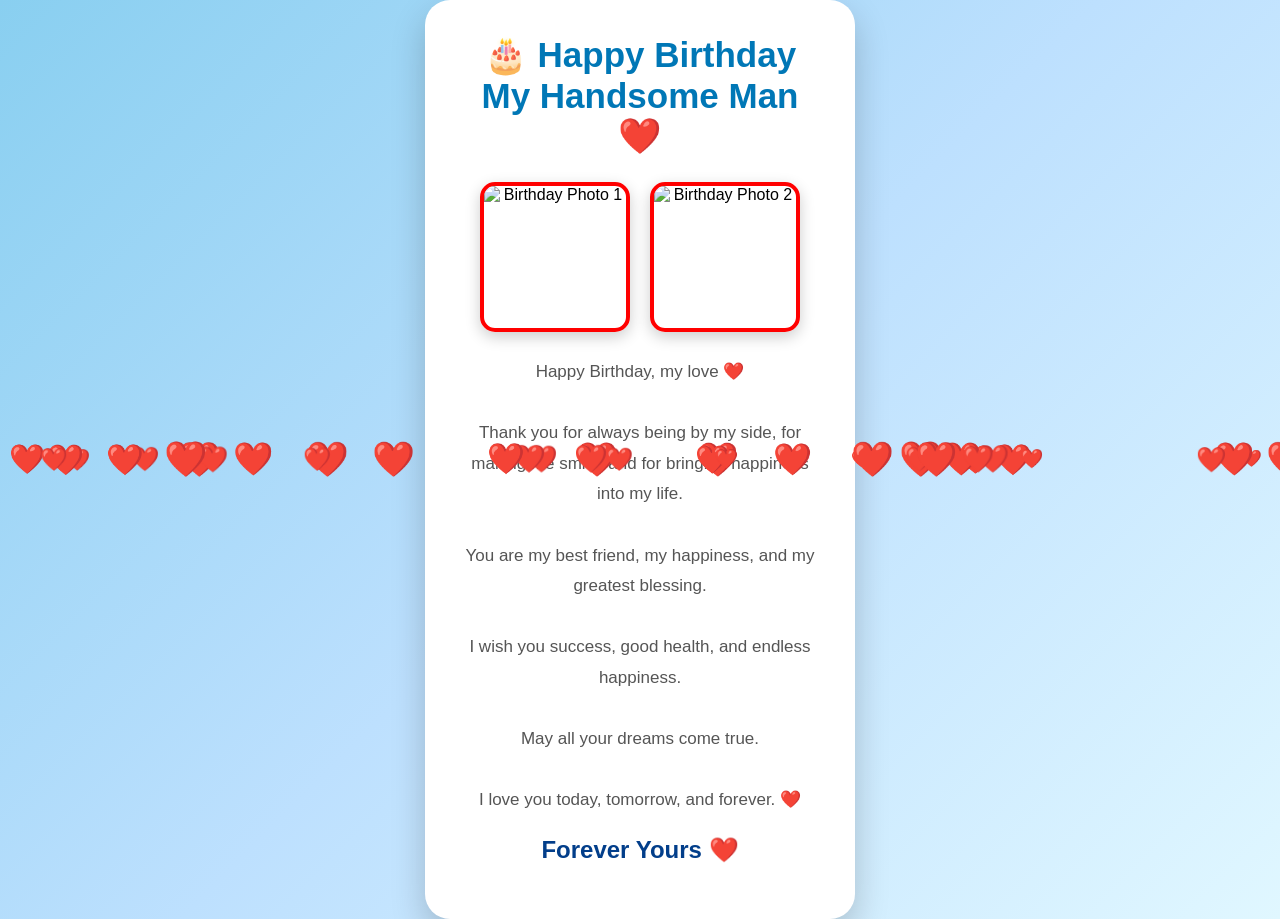
==== surprise.html @ 8048ceb2 "Add files via upload" ====
<!DOCTYPE html>
<html lang="en">

<head>
    <meta charset="UTF-8">
    <meta name="viewport" content="width=device-width, initial-scale=1.0">
    <title>Happy Birthday My Handsome Boy ❤️</title>
    <link rel="stylesheet" href="style.css">
</head>

<body>

    <div class="card">

        <h1>🎂 Happy Birthday My Handsome Man ❤️</h1>

        <div class="gallery">
            <img src="images/photo3.jpg" alt="Birthday Photo 1">
            <img src="images/photo4.jpg" alt="Birthday Photo 2">
        </div>

        <p>
            Happy Birthday, my love ❤️
            <br><br>

            Thank you for always being by my side, for making me smile, and for bringing happiness into my life.
            <br><br>

            You are my best friend, my happiness, and my greatest blessing.
            <br><br>

            I wish you success, good health, and endless happiness.
            <br><br>

            May all your dreams come true.
            <br><br>

            I love you today, tomorrow, and forever. ❤️
        </p>

        <h2>Forever Yours ❤️</h2>

    </div>

    <script src="script.js"></script>

</body>

</html>
---- style.css ----
*{

margin:0;
padding:0;
box-sizing:border-box;
font-family:Arial,sans-serif;

}



body{

min-height:100vh;

display:flex;

justify-content:center;

align-items:center;

background:linear-gradient(
135deg,
#89cff0,
#bde0fe,
#e0f7ff
);

overflow:hidden;

}




.card{

background:white;

width:430px;

padding:35px;

border-radius:25px;

text-align:center;

box-shadow:0 15px 35px rgba(0,0,0,0.2);

animation:show 1.5s ease;

}




h1{

color:#0077b6;

margin-bottom:20px;

font-size:35px;

}



h2{

color:#023e8a;

margin:20px;

}



p{

color:#555;

font-size:17px;

line-height:1.8;

}




/* Calendar */


.calendar{

width:180px;

margin:20px auto;

border-radius:15px;

overflow:hidden;

box-shadow:0 5px 15px #aaa;

}



.month{

background:#0077b6;

color:white;

padding:10px;

font-size:22px;

font-weight:bold;

}



.date{

background:white;

color:red;

font-size:70px;

font-weight:bold;

padding:10px;

}



.day,
.year{

background:#e0f7ff;

padding:10px;

color:#023e8a;

font-size:18px;

}





/* Button */


button{

margin-top:25px;

background:#0077b6;

color:white;

border:none;

padding:15px 35px;

border-radius:30px;

font-size:18px;

cursor:pointer;

transition:.3s;

}



button:hover{

background:#023e8a;

transform:scale(1.08);

}






/* Two Square Photos */

.gallery{

display:flex;

justify-content:center;

gap:20px;

margin:25px 0;

}


.gallery img{

width:150px;

height:150px;

object-fit:cover;

border-radius:15px;

border:4px solid red;

box-shadow:0 5px 15px rgba(0,0,0,0.2);

transition:0.3s;

}


.gallery img:hover{

transform:scale(1.05);
}




@keyframes show{

from{

opacity:0;

transform:translateY(40px);

}


to{

opacity:1;

transform:translateY(0);

}

}





/* Red Floating Hearts */


.heart{

position:absolute;

color:red;

font-size:25px;

animation:float 6s linear infinite;

}




@keyframes float{


0%{

transform:translateY(100vh);

opacity:0;

}



100%{

transform:translateY(-100px);

opacity:1;

}


}
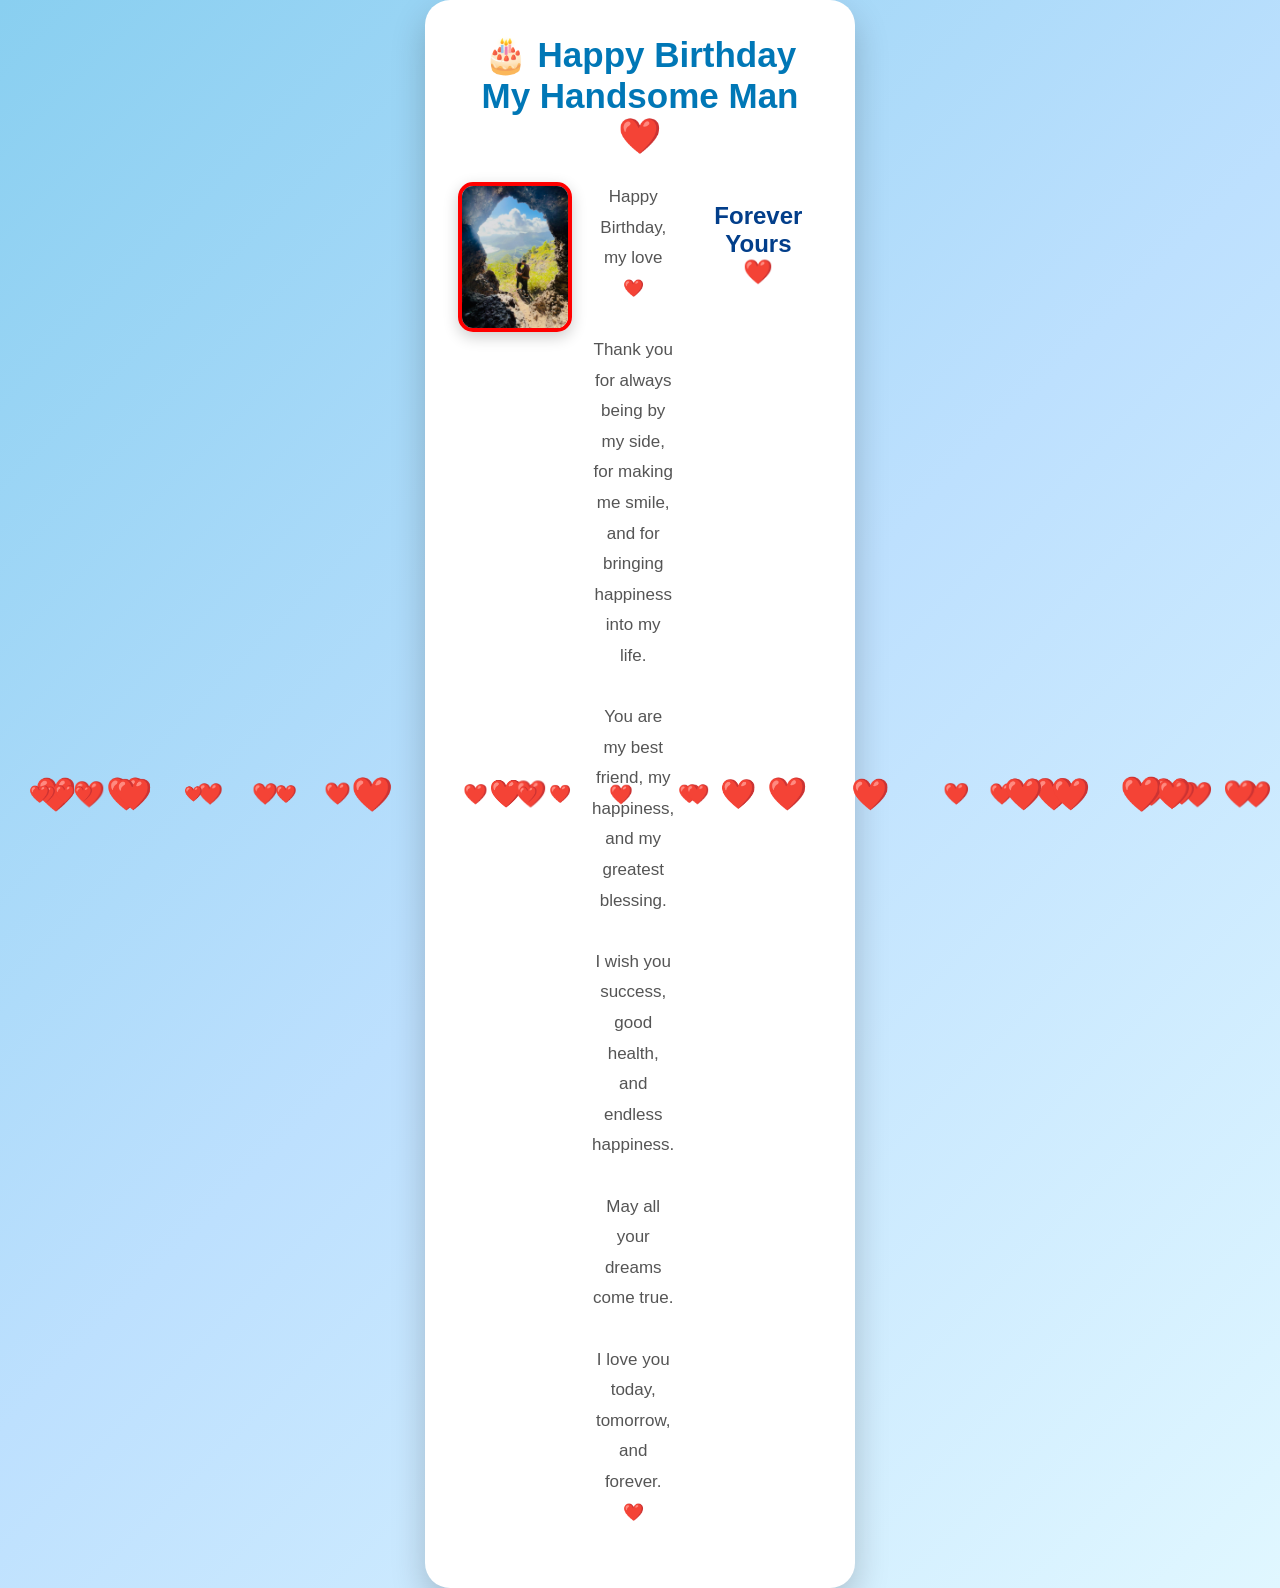
==== commit f2ed3cde: "Fix image paths and HTML structure in surprise.html Updated image sources in the gallery and fixed H" ====
--- a/surprise.html
+++ b/surprise.html
@@ -15,8 +15,8 @@
         <h1>🎂 Happy Birthday My Handsome Man ❤️</h1>
 
         <div class="gallery">
-            <img src="images/photo3.jpg" alt="Birthday Photo 1">
-            <img src="images/photo4.jpg" alt="Birthday Photo 2">
+            <img src="photo3.jpg" 
+            <img src="photo4.jpg" 
         </div>
 
         <p>
@@ -46,4 +46,4 @@
 
 </body>
 
-</html>+</html>
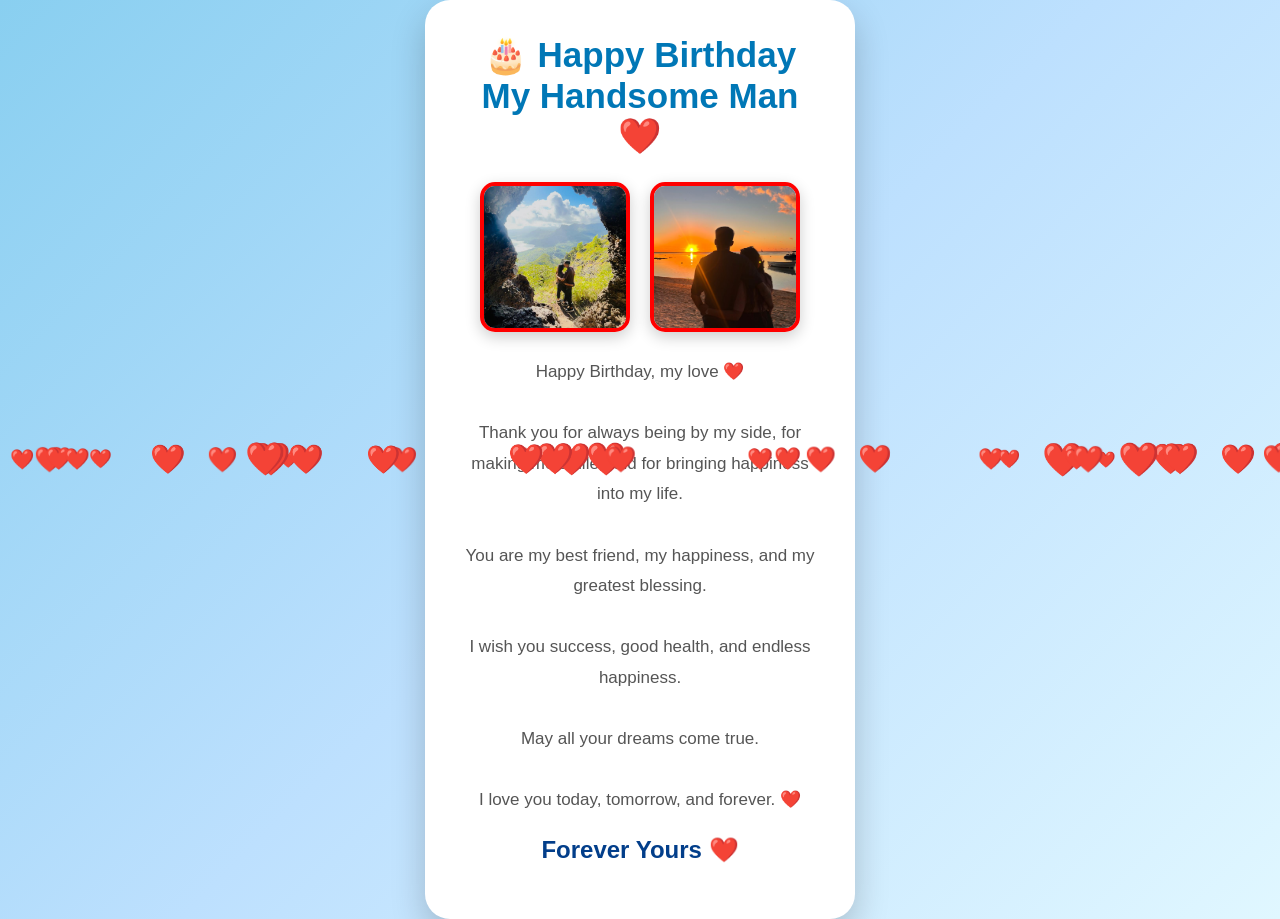
==== commit 0f782257: "Fix HTML syntax and ensure proper formatting" ====
--- a/surprise.html
+++ b/surprise.html
@@ -15,8 +15,8 @@
         <h1>🎂 Happy Birthday My Handsome Man ❤️</h1>
 
         <div class="gallery">
-            <img src="photo3.jpg" 
-            <img src="photo4.jpg" 
+            <img src="photo3.jpg" >
+            <img src="photo4.jpg" >
         </div>
 
         <p>
